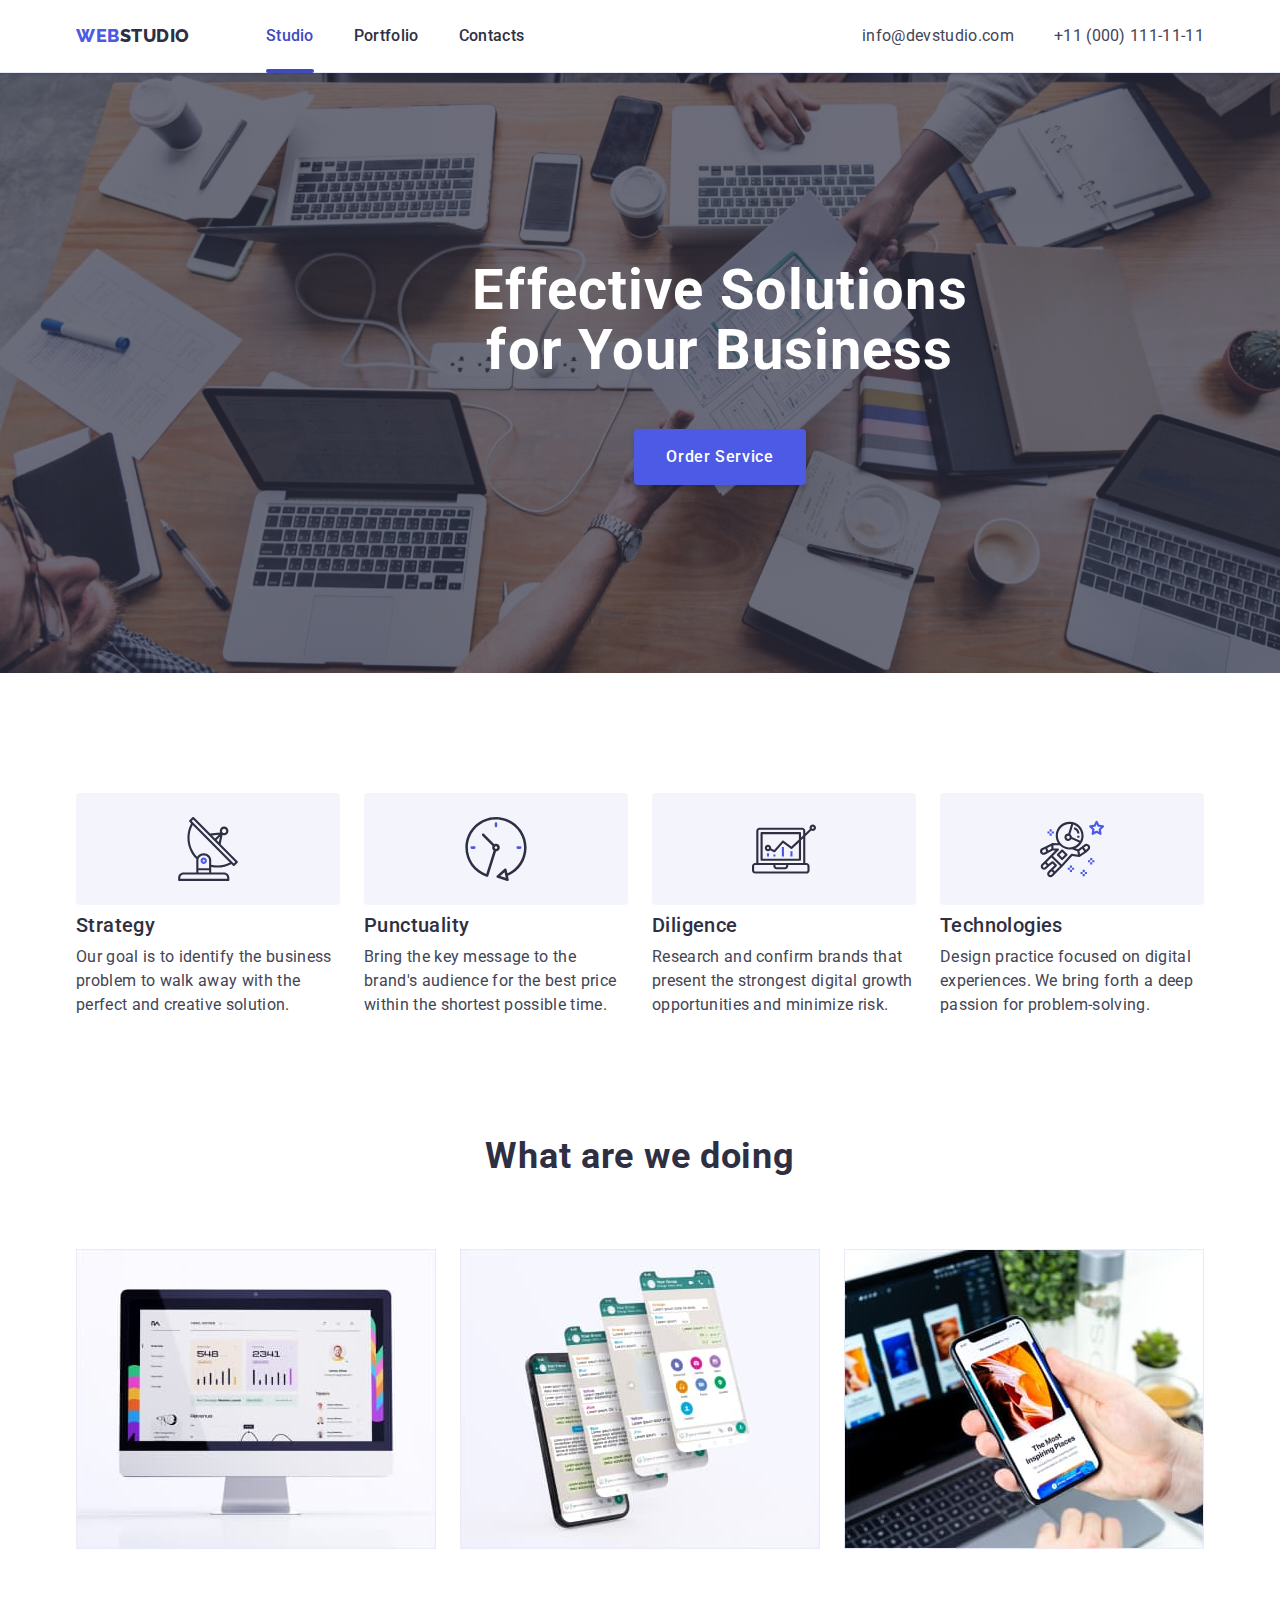
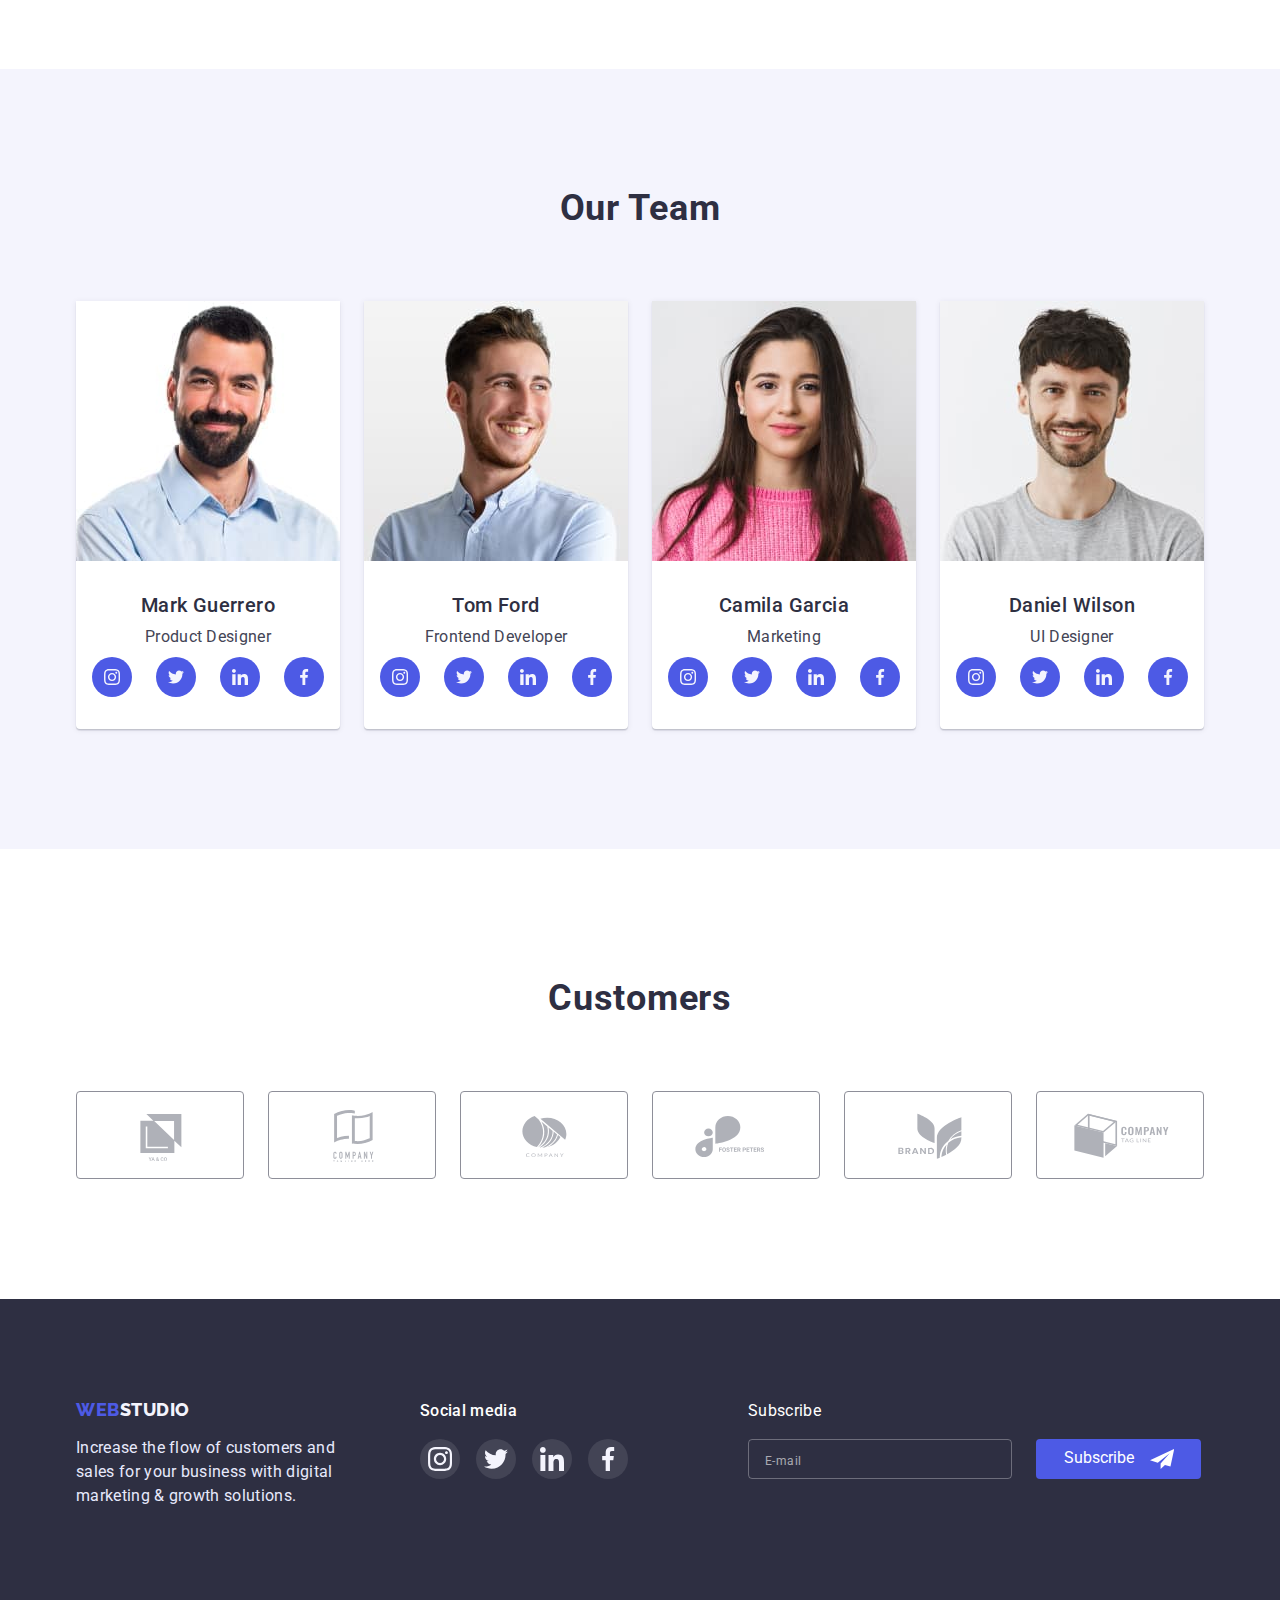
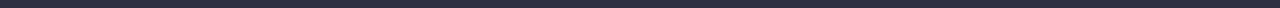
==== index.html @ 7f7d1d4e "27.02.18.28" ====
<!DOCTYPE html>
<html lang="en">
  <head>
    <meta charset="UTF-8" />
    <meta http-equiv="X-UA-Compatible" content="IE=edge" />
    <meta name="viewport" content="width=device-width, initial-scale=1.0" />

    <link rel="preconnect" href="https://fonts.googleapis.com" />
    <link rel="preconnect" href="https://fonts.gstatic.com" crossorigin />
    <link
      href="https://fonts.googleapis.com/css2?family=Raleway:wght@800&family=Roboto:wght@400;500;700;900&display=swap"
      rel="stylesheet"
    />
    <link
      rel="stylesheet"
      href="https://cdnjs.cloudflare.com/ajax/libs/modern-normalize/1.1.0/modern-normalize.min.css"
    />
    <link href="./css/styles.css" rel="stylesheet" type="text/css" />
    <title class="studio">Document</title>
  </head>
  <body class="studio">
    <!--Fixed  -->
    <header class="header">
      <div class="conteiner">
        <nav class="fulnav">
          <a class="logo" href="./index.html" target="_self">
            Web<span class="logo-end">Studio</span>
          </a>
          <ul class="nav">
            <li class="">
              <a class="link port" href="./index.html" target="_self">Studio</a>
            </li>
            <li class="nav-margin">
              <a class="link" href="./portfolio.html" target="_self"
                >Portfolio</a
              >
            </li>
            <li class="nav-margin">
              <a class="link" href="">Contacts</a>
            </li>
          </ul>
        </nav>
        <address class="address">
          <ul class="address-list">
            <li>
              <a class="contacts" href="mailto:info@devstudio.com"
                >info@devstudio.com</a
              >
            </li>
            <li class="nav-margin">
              <a class="contacts" href="tel:+110001111111"
                >+11 (000) 111-11-11</a
              >
            </li>
          </ul>
        </address>
      </div>
    </header>
    <!-- Scroll -->
    <main>
      <!-- Hero image -->

      <section class="hero">
        <div class="conteiner">
          <h1 class="hero-title">Effective Solutions for Your Business</h1>
          <button class="order" data-modal-open type="button">
            Order Service
          </button>
        </div>
      </section>

      <!-- Section1 -->
      <section class="advantages section">
        <div class="conteiner">
          <h2 class="visually-hidden">Advantages</h2>
          <ul class="advantages-list">
            <li class="advantages-item">
              <div class="button-icon">
                <svg class="icon">
                  <use href="./images/icons.svg#icon-antenna"></use>
                </svg>
              </div>
              <h3 class="advantages-title-small">Strategy</h3>
              <p class="advantages-text">
                Our goal is to identify the business problem to walk away with
                the perfect and creative solution.
              </p>
            </li>

            <li class="advantages-item">
              <div class="button-icon">
                <svg class="icon">
                  <use href="./images/icons.svg#icon-clock"></use>
                </svg>
              </div>
              <h3 class="advantages-title-small">Punctuality</h3>
              <p class="advantages-text">
                Bring the key message to the brand's audience for the best price
                within the shortest possible time.
              </p>
            </li>

            <li class="advantages-item">
              <div class="button-icon">
                <svg class="icon">
                  <use href="./images/icons.svg#icon-diagram"></use>
                </svg>
              </div>
              <h3 class="advantages-title-small">Diligence</h3>
              <p class="advantages-text">
                Research and confirm brands that present the strongest digital
                growth opportunities and minimize risk.
              </p>
            </li>

            <li class="advantages-item">
              <div class="button-icon">
                <svg class="icon">
                  <use href="./images/icons.svg#icon-astronaut"></use>
                </svg>
              </div>
              <h3 class="advantages-title-small">Technologies</h3>
              <p class="advantages-text">
                Design practice focused on digital experiences. We bring forth a
                deep passion for problem-solving.
              </p>
            </li>
          </ul>
        </div>
      </section>

      <!-- Section2 -->
      <section class="section">
        <div class="conteiner">
          <h2 class="section-title">What are we doing</h2>
          <ul class="card-list">
            <li class="card-item">
              <img
                src="./images/Rectangle1.jpg"
                alt="comp"
                width="360px"
                height="300px"
              />
            </li>
            <li class="card-item">
              <img
                src="./images/Rectangle2.jpg"
                alt="phon"
                width="360"
                height="300"
              />
            </li>
            <li class="card-item">
              <img
                src="./images/Rectangle3.jpg"
                alt="sinh"
                width="360"
                height="300"
              />
            </li>
          </ul>
        </div>
      </section>

      <!-- Section3 -->

      <section class="team section">
        <div class="conteiner">
          <h2 class="section-title">Our Team</h2>
          <ul class="team-list">
            <li class="team-cards">
              <img
                src="./images/photo1.jpg"
                alt="Photo Mark Guerrero"
                width="264"
                height="260"
              />
              <h3 class="team-title-small">Mark Guerrero</h3>
              <p class="team-text">Product Designer</p>
              <ul class="action">
                <li>
                  <a
                    class="social-link"
                    href=""
                    target="_blank"
                    rel="noreferer nofollow noopener"
                  >
                    <svg class="social-icon">
                      <use href="./images/icons.svg#icon-instagram"></use>
                    </svg>
                  </a>
                </li>
                <li>
                  <a
                    class="social-link"
                    href=""
                    target="_blank"
                    rel="noreferer nofollow noopener"
                  >
                    <svg class="social-icon">
                      <use href="./images/icons.svg#icon-twitter"></use>
                    </svg>
                  </a>
                </li>
                <li>
                  <a
                    class="social-link"
                    href=""
                    target="_blank"
                    rel="noreferer nofollow noopener"
                  >
                    <svg class="social-icon">
                      <use href="./images/icons.svg#icon-linkedin"></use>
                    </svg>
                  </a>
                </li>
                <li>
                  <a
                    class="social-link"
                    href=""
                    target="_blank"
                    rel="noreferer nofollow noopener"
                  >
                    <svg class="social-icon">
                      <use href="./images/icons.svg#icon-facebook"></use>
                    </svg>
                  </a>
                </li>
              </ul>
            </li>
            <li class="team-cards">
              <img
                src="./images/photo2.jpg"
                alt="Photo Tom Ford"
                width="264"
                height="260"
              />

              <h3 class="team-title-small">Tom Ford</h3>
              <p class="team-text">Frontend Developer</p>
              <ul class="action">
                <li>
                  <a
                    class="social-link"
                    href=""
                    target="_blank"
                    rel="noreferer nofollow noopener"
                  >
                    <svg class="social-icon">
                      <use href="./images/icons.svg#icon-instagram"></use>
                    </svg>
                  </a>
                </li>
                <li>
                  <a
                    class="social-link"
                    href=""
                    target="_blank"
                    rel="noreferer nofollow noopener"
                  >
                    <svg class="social-icon">
                      <use href="./images/icons.svg#icon-twitter"></use>
                    </svg>
                  </a>
                </li>
                <li>
                  <a
                    class="social-link"
                    href=""
                    target="_blank"
                    rel="noreferer nofollow noopener"
                  >
                    <svg class="social-icon">
                      <use href="./images/icons.svg#icon-linkedin"></use>
                    </svg>
                  </a>
                </li>
                <li>
                  <a
                    class="social-link"
                    href=""
                    target="_blank"
                    rel="noreferer nofollow noopener"
                  >
                    <svg class="social-icon">
                      <use href="./images/icons.svg#icon-facebook"></use>
                    </svg>
                  </a>
                </li>
              </ul>
            </li>
            <li class="team-cards">
              <img
                src="./images/photo3.jpg"
                alt="Photo Camila Garcia"
                width="264"
                height="260"
              />

              <h3 class="team-title-small">Camila Garcia</h3>
              <p class="team-text">Marketing</p>
              <ul class="action">
                <li>
                  <a
                    class="social-link"
                    href=""
                    target="_blank"
                    rel="noreferer nofollow noopener"
                  >
                    <svg class="social-icon">
                      <use href="./images/icons.svg#icon-instagram"></use>
                    </svg>
                  </a>
                </li>
                <li>
                  <a
                    class="social-link"
                    href=""
                    target="_blank"
                    rel="noreferer nofollow noopener"
                  >
                    <svg class="social-icon">
                      <use href="./images/icons.svg#icon-twitter"></use>
                    </svg>
                  </a>
                </li>
                <li>
                  <a
                    class="social-link"
                    href=""
                    target="_blank"
                    rel="noreferer nofollow noopener"
                  >
                    <svg class="social-icon">
                      <use href="./images/icons.svg#icon-linkedin"></use>
                    </svg>
                  </a>
                </li>
                <li>
                  <a
                    class="social-link"
                    href=""
                    target="_blank"
                    rel="noreferer nofollow noopener"
                  >
                    <svg class="social-icon">
                      <use href="./images/icons.svg#icon-facebook"></use>
                    </svg>
                  </a>
                </li>
              </ul>
            </li>
            <li class="team-cards">
              <img
                src="./images/photo4.jpg"
                alt="Photo Daniel Wilson"
                width="264"
                height="260"
              />

              <h3 class="team-title-small">Daniel Wilson</h3>
              <p class="team-text">UI Designer</p>
              <ul class="action">
                <li>
                  <a
                    class="social-link"
                    href=""
                    target="_blank"
                    rel="noreferer nofollow noopener"
                  >
                    <svg class="social-icon">
                      <use href="./images/icons.svg#icon-instagram"></use>
                    </svg>
                  </a>
                </li>
                <li>
                  <a
                    class="social-link"
                    href=""
                    target="_blank"
                    rel="noreferer nofollow noopener"
                  >
                    <svg class="social-icon">
                      <use href="./images/icons.svg#icon-twitter"></use>
                    </svg>
                  </a>
                </li>
                <li>
                  <a
                    class="social-link"
                    href=""
                    target="_blank"
                    rel="noreferer nofollow noopener"
                  >
                    <svg class="social-icon">
                      <use href="./images/icons.svg#icon-linkedin"></use>
                    </svg>
                  </a>
                </li>
                <li>
                  <a
                    class="social-link"
                    href=""
                    target="_blank"
                    rel="noreferer nofollow noopener"
                  >
                    <svg class="social-icon">
                      <use href="./images/icons.svg#icon-facebook"></use>
                    </svg>
                  </a>
                </li>
              </ul>
            </li>
          </ul>
        </div>
      </section>

      <section class="customers">
        <h2 class="section-title">Customers</h2>
        <div class="conteiner">
          <ul class="customers-list">
            <li class="customers-item">
              <a
                class="customers-link"
                href=""
                target="_blank"
                rel="noreferer nofollow noopener"
              >
                <svg class="customers-icon">
                  <use href="./images/icons.svg#icon-Logo"></use>
                </svg>
              </a>
            </li>
            <li class="customers-item">
              <a
                class="customers-link"
                href=""
                target="_blank"
                rel="noreferer nofollow noopener"
              >
                <svg class="customers-icon">
                  <use href="./images/icons.svg#icon-Logo-2"></use>
                </svg>
              </a>
            </li>
            <li class="customers-item">
              <a
                class="customers-link"
                href=""
                target="_blank"
                rel="noreferer nofollow noopener"
              >
                <svg class="customers-icon">
                  <use href="./images/icons.svg#icon-Logo-3"></use>
                </svg>
              </a>
            </li>
            <li class="customers-item">
              <a
                class="customers-link"
                href=""
                target="_blank"
                rel="noreferer nofollow noopener"
              >
                <svg class="customers-icon">
                  <use href="./images/icons.svg#icon-logo-1"></use>
                </svg>
              </a>
            </li>
            <li class="customers-item">
              <a
                class="customers-link"
                href=""
                target="_blank"
                rel="noreferer nofollow noopener"
              >
                <svg class="customers-icon">
                  <use href="./images/icons.svg#icon-Logo-4"></use>
                </svg>
              </a>
            </li>
            <li class="customers-item">
              <a
                class="customers-link"
                href=""
                target="_blank"
                rel="noreferer nofollow noopener"
              >
                <svg class="customers-icon">
                  <use href="./images/icons.svg#icon-Logo-5"></use>
                </svg>
              </a>
            </li>
          </ul>
        </div>
      </section>
    </main>

    <!-- Footer -->

    <footer class="footer">
      <div class="conteiner">
        <div class="foter-content">
          <a class="logo-footer" href="./index.html" target="_self"
            >Web<span class="logo-footer-end">Studio</span>
          </a>
          <p class="footer-text">
            Increase the flow of customers and sales for your business with
            digital marketing & growth solutions.
          </p>
        </div>
        <div class="footer-media">
          <p class="media-text">Social media</p>
          <ul class="footer-action">
            <li>
              <a
                class="footer-button"
                href=""
                target="_blank"
                rel="noreferer nofollow noopener"
              >
                <svg class="action-icon">
                  <use href="./images/icons.svg#icon-instagram"></use>
                </svg>
              </a>
            </li>
            <li>
              <a
                class="footer-button"
                href=""
                target="_blank"
                rel="noreferer nofollow noopener"
              >
                <svg class="action-icon">
                  <use href="./images/icons.svg#icon-twitter"></use>
                </svg>
              </a>
            </li>
            <li>
              <a
                class="footer-button"
                href=""
                target="_blank"
                rel="noreferer nofollow noopener"
              >
                <svg class="action-icon">
                  <use href="./images/icons.svg#icon-linkedin"></use>
                </svg>
              </a>
            </li>
            <li>
              <a
                class="footer-button"
                href=""
                target="_blank"
                rel="noreferer nofollow noopener"
              >
                <svg class="action-icon">
                  <use href="./images/icons.svg#icon-facebook"></use>
                </svg>
              </a>
            </li>
          </ul>
        </div>

        <div class="footer-subscribe">
          <p class="footer-margin">Subscribe</p>
          <form action="" class="subscribe-form">
            <input
              class="footer-meil"
              type="email"
              name="e-mail"
              id="e-mail"
              placeholder="E-mail"
            />

            <button class="subscribe-btn" type="submit">
              Subscribe
              <svg class="send-icon">
                <use href="./images/icons.svg#icon-send"></use>
              </svg>
            </button>
          </form>
        </div>
      </div>
    </footer>

    <div class="bacdrop is-hidden" data-modal>
      <div class="modal">
        <button data-modal-close class="close-modal">
          <svg class="close-icon">
            <use href="./images/icons.svg#icon-close"></use>
          </svg>
        </button>
        <p class="form-head">Leave your contacts and we will call you back</p>
        <form action="" class="order-form">
          <label class="form-label">
            <span class="label-text">Name</span>
            <div class="position-icon">
              <input type="text" name="username" autofocus />
              <svg class="form-icon">
                <use href="./images/icons.svg#icon-person"></use>
              </svg>
            </div>
          </label>
          <label class="form-label">
            <span class="label-text">Phone</span>
            <div class="position-icon">
              <input type="tel" name="phone_number" />
              <svg class="form-icon">
                <use href="./images/icons.svg#icon-phone"></use>
              </svg>
            </div>
          </label>
          <label class="form-label">
            <span class="label-text">Email</span>
            <div class="position-icon">
              <input type="email" name="email" />
              <svg class="form-icon">
                <use href="./images/icons.svg#icon-email"></use>
              </svg>
            </div>
          </label>
          <label class="form-label">
            <span class="label-text">Coment</span>
            <textarea
              name=""
              id=""
              cols="30"
              rows="10"
              placeholder="Text input"
            ></textarea>
          </label>
          <label class="label-checkbox">
            <input
              class="visually-hidden"
              type="checkbox"
              name="policy"
              value="accept"
              checked
            />
            <svg class="chek-icon" id="myElement">
              <use id="myRect" href="./images/icons.svg#icon-chekboks"></use>
            </svg>
            <p class="accept-policy">
              I accept the terms and conditions of the
              <a href="#">Privacy Policy</a>
            </p>
          </label>
          <button class="send" type="submit">Send</button>
        </form>
      </div>
    </div>

    <script src="./js/modal.js"></script>
  </body>
</html>
---- css/styles.css ----
/*--------------------*/
:root{
    --primary-text-color:#434455;
    --title-text-color:#2E2F42;
    --active-color:#404BBF;
    --akcent-color:#4D5AE5;
    --only-white:#ffffff;
    --button-bacgraund:#F4F4FD;
    --button-border:#E7E9FC;
    --icon-border:#8E8F99;
    --set-gap: 24px;
    --icon-color:#AFB1B8;
    --icon-green: #31D0AA;
    --modal-bac:#FCFCFC;

    }
h1, h2, h3, h4, ul, p{
    margin:0;
    padding: 0;
}
img{
    display: block;
    max-width: 100%;
}

/* all pages */
body{
    font-family: "Roboto", sans-serif;
    color:var(--primary-text-color);
    font-weight: 400;
    font-size: 16px;
   }
.conteiner{
    width: 1158px;
    padding: 0 15px;
    margin: 0 auto;
    }

.section{
    padding: 120px 0;
}


/* Header */
.header{
    position: relative;
    padding: 24px 0;
    border-bottom: 1px solid var(--button-border);
    box-shadow: 0px 2px 1px rgba(46, 47, 66, 0.08), 0px 1px 1px rgba(46, 47, 66, 0.16), 0px 1px 6px rgba(46, 47, 66, 0.08);
}

.header .conteiner{
    display: flex;
}

.logo{
    margin-right: 76px;
    cursor: pointer;
    font-weight: 800;
    font-size: 18px;
    text-decoration: none;
    font-family: "Raleway", sans-serif;
    text-transform: uppercase;
    letter-spacing: 0.03em;
    line-height: 1.33;
    color: var(--akcent-color);
    padding: 0;
}

.logo-end{
    color: var(--title-text-color)
}   

.fulnav{
    display: flex;   
}

.nav{
    list-style: none;
    display: flex; 
    justify-content: space-between;
}


.nav-margin{
    margin-left: 40px;
}

.link{
    position: relative;
    font-weight: 500;
    color: var(--title-text-color);
    text-decoration: none;
    letter-spacing: 0.02em;
    line-height: 1.5;
    transition: color 250ms cubic-bezier(0.4, 0, 0.2, 1);
}

.port{
   color:var(--active-color); 
}

.port::after{
    position: absolute;
    content: "";
    height: 4px;
    width: 100%;
    bottom: -28px; 
    left: 0;
    display:block;
    background-color:var(--active-color);
    border-radius: 2px;
 }

.link:hover, .link:focus{
    color: var(--akcent-color);}


.address{
    margin-left: auto;
   }

.address-list{
    list-style: none;
     display: flex;
}

.contacts{
    font-style: normal;
    color: var(--primary-text-color);
    text-decoration: none;
    letter-spacing: 0.02em;
    line-height: 1.5;
    transition: color 250ms cubic-bezier(0.4, 0, 0.2, 1);
    
}

.contacts:hover, .contacts:focus{
    color: var(--akcent-color);
}

/* Header end */


/* Footer */

.footer{
    background-color:var(--title-text-color);
    padding: 100px 0;
    
}
.footer .conteiner{
    display: flex;
}
.logo-footer{
    font-family: "Raleway", sans-serif;
    cursor: pointer;
    font-weight: 800;
    font-size: 18px;
    text-decoration: none;
    text-transform: uppercase;
    letter-spacing: 0.03em;
    line-height: 1.17;
    color: var(--akcent-color);
   
}
.logo-footer-end{
    color: var(--button-bacgraund);
}
.footer-text{
    margin-top: 16px;
    line-height: 1.5;
    letter-spacing: 0.02em;
    color: var(--button-border);
    width: 264px;
   
}
.footer-media{
    padding: 0 120px 0 80px;
}
.media-text{
    color: var(--only-white);
    letter-spacing: 0.02em;
    font-weight: 500;
    line-height: 1.5;
    margin-bottom: 16px;
}
.footer-action{
    display: flex;
    padding: 0;
    margin: 0;
    list-style: none;
    gap: 0 16px;
   
}

.footer-button{
    border-radius: 50%;
    width: 40px;
    height: 40px;
    border:none;
    display: flex;
    align-items: center;
    justify-content: center;
    background: rgba(255, 255, 255, 0.1);
    transition: background-color 250ms cubic-bezier(0.4, 0, 0.2, 1);  
}

.footer-button:hover, .footer-button:focus{
  
    background-color: var(--icon-green);}

.action-icon{
    width: 24px;
    height: 24px;
    fill: var(--button-bacgraund);
}

.footer-subscribe{
   
}


.footer-margin{
    line-height: 1.5;
    letter-spacing: 0.02em;
    color: var(--only-white);
    margin-bottom: 16px;
}
.send-icon{
width: 24px;
height: 24px;
fill: var(--only-white);
}
.subscribe-form{
    display: flex;
    align-items: center;
    gap: 24px;
}

#e-mail{
border: 1px solid rgba(255, 255, 255, 0.3);
background-color: transparent;
border-radius: 4px;
width: 264px;
height: 40px;
align-items: center;
display: block;
color: var(--only-white);
padding: 0 0 0 16px;
}
.footer-meil::placeholder{
    font-family: 'Roboto' sans-serif;
font-style: normal;
font-weight: 400;
font-size: 12px;
line-height: 2px;
letter-spacing: 0.04em;

color: rgba(255, 255, 255, 0.6);
}
.subscribe-btn{
    background-color: var(--akcent-color);
    fill: var(--button-bacgraund);
    color: var(--only-white);
    width: 165px;
    height: 40px;
     display: flex;
    justify-content: center;
    align-items: center;
    padding: 8px 24px;
    gap: 16px;
    border: none;
    border-radius: 4px;
  
}



/* Studio */


.visually-hidden {
  position: absolute;
    white-space: nowrap;
    width: 1px;
    height: 1px;
    overflow: hidden;
    border: 0;
    padding: 0;
    clip: rect(0 0 0 0);
    clip-path: inset(50%);
    margin: -1px;
}
.section-title{
    font-weight: 700;
    font-size: 36px;
    color: var(--title-text-color);
    letter-spacing: 0.02em;
    line-height: 1.11;
    text-align: center;
    margin-bottom: 72px;}

/* Section Hero */

.hero{
    background-color:var(--title-text-color); 
    padding: 188px 0;
    text-align: center;
    background-image: 
    linear-gradient(to top, rgba(46, 47, 66, 0.7), rgba(46, 47, 66, 0.7)),
    url(../images/people-office.jpg); 
    background-size:cover;
    width: 1440px;
    margin: 0 auto;
}


.hero-title{
    font-weight: 700;
    font-size: 56px;
    line-height: 1.07;
    color: var(--only-white);
    text-align: center;
    letter-spacing: 0.02em;
    margin: 0 auto 48px auto;
    width: 496px;

    
}
.order{
    background-color:var(--akcent-color);
    color: var(--only-white);
    border: 0px solid transparent;
    border-radius: 4px;
    font-family: "Roboto", sans-serif;
    font-weight: 500;
    font-size: 16px;
    line-height: 1.5;
    letter-spacing: 0.04em;
    cursor: pointer;
    padding: 16px 32px 16px 32px;
    box-shadow: 0px 4px 4px rgba(0, 0, 0, 0.15);
    transition: background-color 250ms cubic-bezier(0.4, 0, 0.2, 1);
    

     
  }
.order:hover, .order:focus{
    background-color:var(--active-color);
    }


 /* Section1 Advantages*/
.advantages{
    padding: 120px 0 0 0;
}

.advantages-list{
    display: flex;
    list-style: none; 
    flex-wrap: wrap;
    gap: 0 24px;
}

.button-icon{
    width: 264px;
    height: 112px;
    padding: 0;
    border: none; 
    border-radius: 4px;
    background-color: var(--button-bacgraund);
    display: flex;
    align-items: center;
    justify-content: center;
}


.icon{
    width: 64px;
    height: 64px;
}

.advantages-item{
 flex-basis: calc((100% - var(--set-gap)*3)/4);
}


.advantages-title-small{
   font-weight: 500;
   font-size: 20px;
   color: var(--title-text-color);
   letter-spacing: 0.02em;
   line-height: 1.2;
   margin: 8px 0;}
 
.advantages-text{
    letter-spacing: 0.02em;
    line-height: 1.5;
}

/* Sektion2 Cards*/


.card-list{
    display: flex;
    list-style: none; 
    flex-wrap: wrap;
    gap: 0 24px;
}

.card-item{
   flex-basis: calc((100% - var(--set-gap)*2)/3);
}



/* Section3 Team */

.team{
   background: var(--button-bacgraund);
}
.team-list{
    display: flex;
    list-style: none; 
    flex-wrap: wrap;
    gap: 0 24px;
}
.section-title{
    font-weight: 700;
    font-size: 36px;
    color: var(--title-text-color);
    letter-spacing: 0.02em;
    line-height: 1.11;
    text-align: center;
    margin-bottom: 72px;
}

.team-title-small{
   font-weight: 500;
   font-size: 20px;
   color: var(--title-text-color);
   letter-spacing: 0.02em;
   line-height: 1.2;
   margin-top: 32px;
   text-align: center;
}

.team-text{
    letter-spacing: 0.02em;
    line-height: 1.5;
    text-align: center;
    margin: 8px 0;
    gap: 0 24px;
}

.team-cards{
    flex-basis: calc((100%- var(--set-gap)*3)/4);
    background-color: var(--only-white);
    padding-bottom: 32px;
    border-radius: 0 0 4px 4px;
    box-shadow: 0px 1px 6px rgba(46, 47, 66, 0.08), 0px 1px 1px rgba(46, 47, 66, 0.16), 0px 2px 1px rgba(46, 47, 66, 0.08);
     
}

.action{
    display: flex;
    padding: 0;
    margin: 0;
    list-style: none;
    gap: 0 24px;
   justify-content: center;
}

.social-link{
    background-color:var(--akcent-color);
    border-radius: 50%;
    width: 40px;
    height: 40px;
    border:none;
    display: flex;
    align-items: center;
    justify-content: center;
    transition: background-color 250ms cubic-bezier(0.4, 0, 0.2, 1);
   
}

.social-link:hover, .social-link:focus{
  
    background-color: var(--active-color);}

.social-icon{
    width: 16px;
    height: 16px;
    fill: var(--button-bacgraund);
}
/* Section Customers */

.customers {
    padding: 130px 0 120px 0;
}
.customers-list{
    display: flex;
    padding: 0;
    margin: 0;
    list-style: none;
    gap: 0 24px;
    }
    .customers-link{
    border: 1px solid var(--icon-border);
    border-radius: 4px;
    display: block;
    width: 168px;
    height: 88px;
    background-color: var(--only-white);
    color: var(--icon-color);
    display: flex;
    align-items: center;
    justify-content: center;
    transition: color 250ms cubic-bezier(0.4, 0, 0.2, 1), border 250ms cubic-bezier(0.4, 0, 0.2, 1);
}

.customers-link:hover, .customers-link:focus{
    color: var(--active-color);
    border: 1px solid var(--active-color);}
  
.customers-icon{
    width: 104px;
    height: 56px;
    fill: currentColor;
}

/* Bacdrop+Modal */

.bacdrop{
    position: fixed;
    top: 0;
    left: 0;
    width: 100%;
    height: 100%;
    background-color: rgba(46, 47, 66, 0.4);
}
  
.bacdrop.is-hidden{
    opacity: 0;
    pointer-events: none;
}
 .modal{
    position: absolute;
    top: 50%;
    Left: 50%;
    transform: translate(-50%, -50%);
    width: 408px;
    height: 576px;
    background-color: var(--modal-bac);
    padding: 72px 24px 0 24px;
   }

 .close-modal{
    position: absolute;
    top: 24px;
    right: 24px;
    display: block;
    background-color: var(--button-border);
    border: 1px solid rgba(0, 0, 0, 0.1);
    width: 24px;
    height: 24px;
    border-radius: 50%;
    transition: border 250ms cubic-bezier(0.4, 0, 0.2, 1), 
    background-color 250ms cubic-bezier(0.4, 0, 0.2, 1), 
    fill 250ms cubic-bezier(0.4, 0, 0.2, 1);
      
}
.close-icon{
    position: absolute;
    top: 50%;
    Left: 50%;
    transform: translate(-50%, -50%);
    width: 8px;
    height: 8px;
}

.close-modal:hover, .close-modal:focus{
    border: none;
    background-color: var(--active-color);
    fill: var(--only-white);
}
.form-head{
font-weight: 500;
font-size: 16px;
line-height: 1.5;
text-align: center;
letter-spacing: 0.02em;
color: var(--title-text-color);
display: block;
margin-bottom: 16px;
}


input{
    height: 40px;
    border-radius: 4px;
    width: 100%;
    border: 1px solid rgba(33, 33, 33, 0.2); 
    padding: 0 0 0 38px;
    font-size: 18px;
    transition: border 250ms cubic-bezier(0.4, 0, 0.2, 1);
}


.form-label {
    display: flex;
    flex-direction: column;
    margin-bottom: 8px;
    font-size: 12px;
    line-height: 1.2;
    letter-spacing: 0.04em; 
    color: var(--icon-border);
    transition: color 250ms cubic-bezier(0.4, 0, 0.2, 1), fill 250ms cubic-bezier(0.4, 0, 0.2, 1);
}
.label-checkbox{
    display: flex;
    margin-bottom: 8px;
    font-size: 12px;
    line-height: 1.2;
    letter-spacing: 0.04em; 
    color: var(--icon-border);
}

.label-text{
margin-bottom: 4px;
}

.form-label:focus-within {
    color: var(--akcent-color);
    fill: var(--akcent-color);
    
}

input:focus-visible{
    border: 1px solid var(--akcent-color);
    outline: none;
}

textarea{
    resize: none;
    border: 1px solid rgba(33, 33, 33, 0.2); 
    border-radius: 4px;
    width: 100%;
    margin-top: 4px;  
    transition: border 250ms cubic-bezier(0.4, 0, 0.2, 1);
}

textarea::placeholder{
font-family: "Roboto", sans-serif;
    font-weight: 400;
    font-size: 12px;
    line-height: 1.2;
    letter-spacing: 0.04em;
    color: rgba(117, 117, 117, 0.5);}

textarea:focus-visible{
    border: 1px solid var(--akcent-color);
    outline: none;
}


.form-icon{
    position: absolute;
    width: 18px;
    height: 18px;
    left: 16px;
     
}
.position-icon{
    position: relative;
    display: flex;
    align-items: center;
}

.chek-icon{
   opacity: 1;
   padding: 0;
   margin: 0 8px 0 0;
   width: 16px;
   height: 16px;
   border: 1px solid var(--title-text-color);
   border-radius: 2px;
   
}

.accept-policy{
    font-size: 12px;
    line-height: 1.2;
    letter-spacing: 0.04em;
    color: #757575;
}

.send{
    background-color:var(--akcent-color);
    color: var(--only-white);
    border: 0px solid transparent;
    border-radius: 4px;
    font-family: "Roboto", sans-serif;
    font-weight: 500;
    font-size: 16px;
    line-height: 1.5;
    letter-spacing: 0.04em;
    cursor: pointer;
    padding: 16px 32px 16px 32px;
    box-shadow: 0px 4px 4px rgba(0, 0, 0, 0.15);
    transition: background-color 250ms cubic-bezier(0.4, 0, 0.2, 1);
    display: block;
    margin: 0 auto;
    width: 169px;
    height:  56px;

     
  }
.send:hover, .send:focus{
    background-color:var(--active-color);
    }


/* portfolio */
.portfolio{
    padding: 96px 0 120px 0;
}

.filter-list{
    display: flex;
    list-style: none;
    justify-content:center;
    margin-bottom: 72px;
    gap: 0 var(--set-gap);
}

.button-filter{
    font-family: "Roboto", sans-serif;
    cursor: pointer;
    background-color: var(--button-bacgraund);
    border: 1px solid var(--button-border);
    border-radius: 4px;
    font-style: normal;
    font-weight: 500;
    text-align: center;
    font-size: 16px;
    line-height: 1.5;
    letter-spacing: 0.04em;
    color: var(--akcent-color);
    padding: 12px 24px;
    transition: color 250ms cubic-bezier(0.4, 0, 0.2, 1), 
    border-color 250ms cubic-bezier(0.4, 0, 0.2, 1), 
    box-shadow 250ms cubic-bezier(0.4, 0, 0.2, 1), 
    background-color 250ms cubic-bezier(0.4, 0, 0.2, 1);
    
}


.button-filter:hover, .button-filter:focus{
    background-color: var(--akcent-color);
    color: var(--only-white);
    border-color: transparent;
    box-shadow: 0px 4px 4px rgba(0, 0, 0, 0.15);
}
.projects-list{
    display: flex;
    list-style: none; 
    flex-wrap: wrap; 
    gap: 48px 24px;
}

.projects{
    display: block;
     text-decoration: none;
     transition: box-shadow 250ms cubic-bezier(0.4, 0, 0.2, 1);
     position: relative;
}

.project-item{
    color: var(--title-text-color);
    font-weight: 500;
    font-size: 20px;
    line-height: 1.2;
    letter-spacing: 0.02em;
    margin-bottom: 8px;

}

.project-type{
    line-height: 1.5;
    letter-spacing: 0.02em;
    color: var(--primary-text-color);
}

.project-text{ 
    border-left: 1px solid var(--button-border);
    border-right: 1px solid var(--button-border);
    border-bottom: 1px solid var(--button-border);
    padding: 32px 16px;
}
.projects:hover, .projects:focus{
       box-shadow: 0px 1px 6px rgba(46, 47, 66, 0.08), 
       0px 1px 1px rgba(46, 47, 66, 0.16), 
       0px 2px 1px rgba(46, 47, 66, 0.08);
    }

    .projects::before{
        content: "";
        position: absolute;
        width: 360px;
        height: 300px;
        background-color: rgb(77, 90, 229);
        transform: scaleY(0);
        transition: transform 250ms cubic-bezier(0.4, 0, 0.2, 1);
        transform-origin: bottom;
        
         
    }

   
    .projects:hover::before, .projects:focus::before{
       transform: scaleY(1);
              
    }
.hiden-project {
    position: absolute;
    top: 40px;
    left: 32px;
    right: 32px;
    line-height: 1.5;
    letter-spacing: 0.02em;
    color: transparent;
    transform: scaleY(0);
    transition: transform 250ms cubic-bezier(0.4, 0, 0.2, 1);
    transform-origin: 0 300px;
    
}
  .projects:hover .hiden-project, .projects:focus .hiden-project{
    transform: scaleY(1);
     color: #F4F4FD;
              
    }
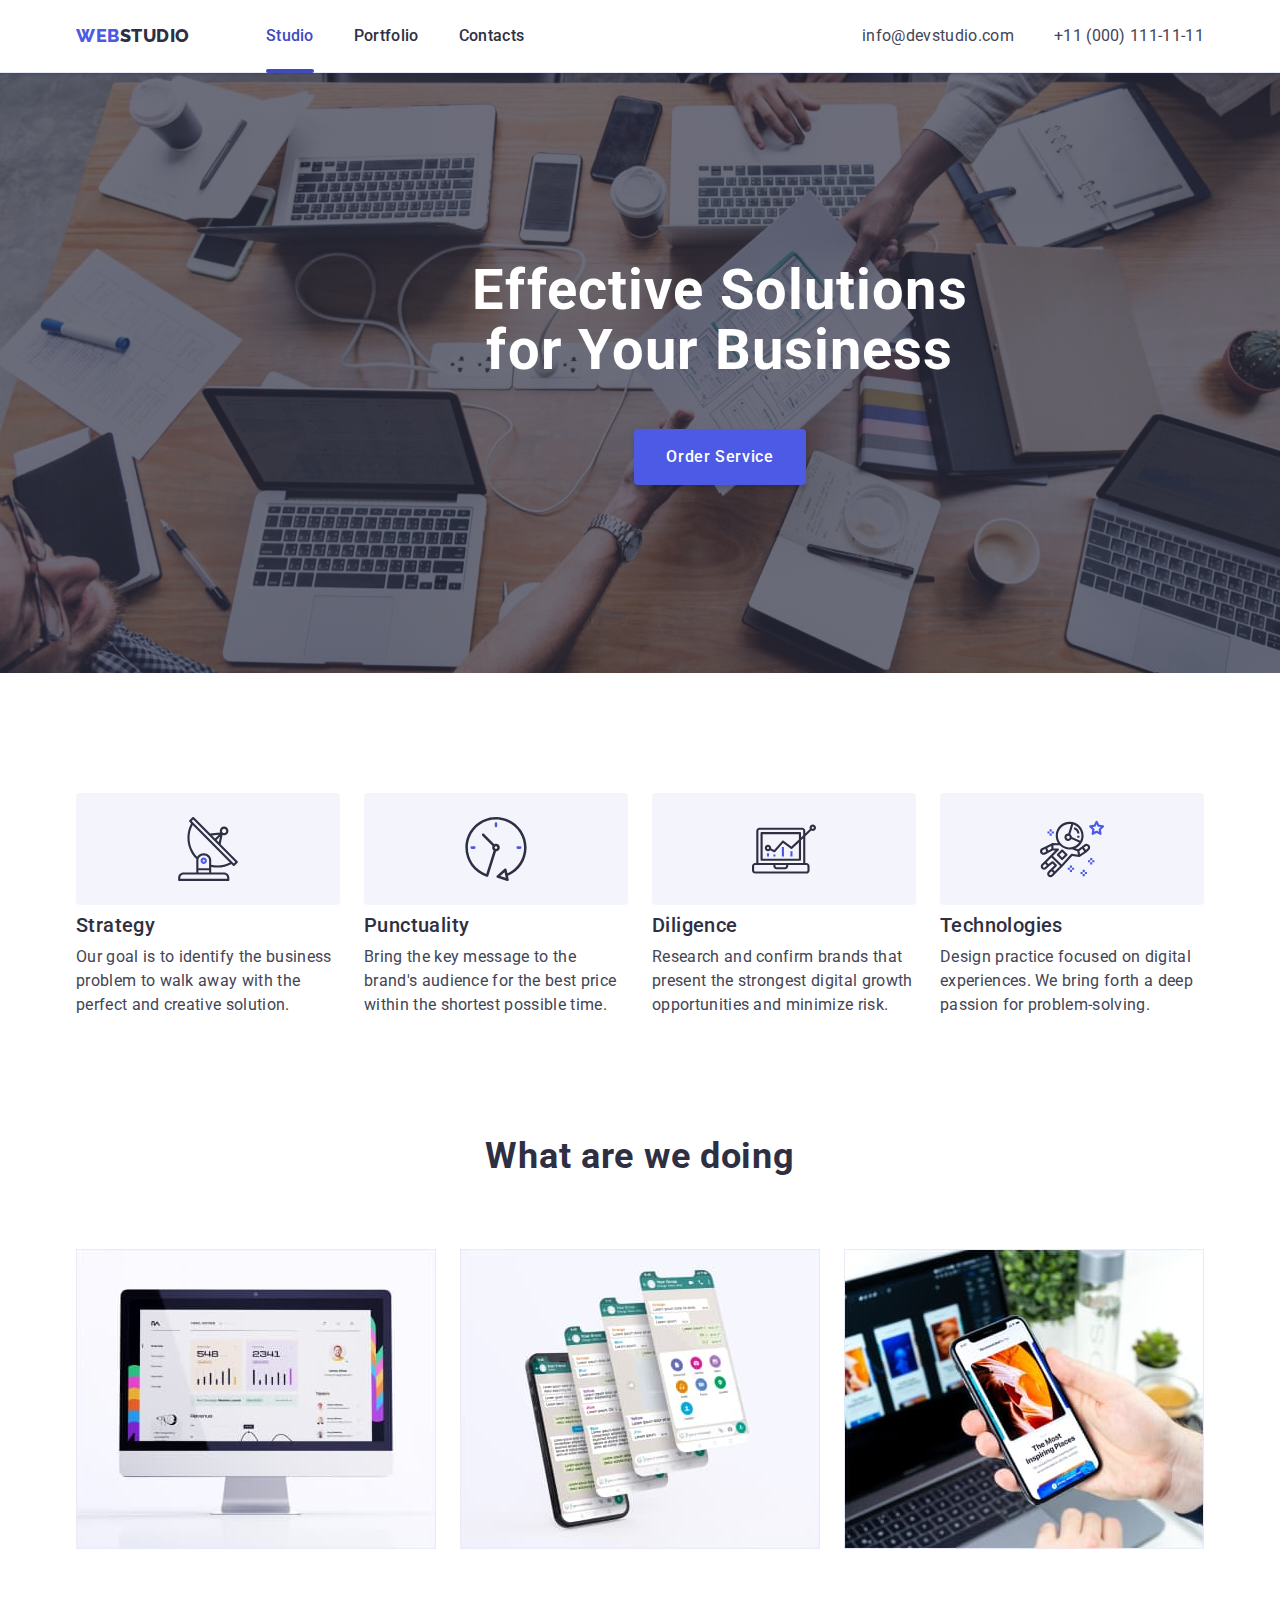
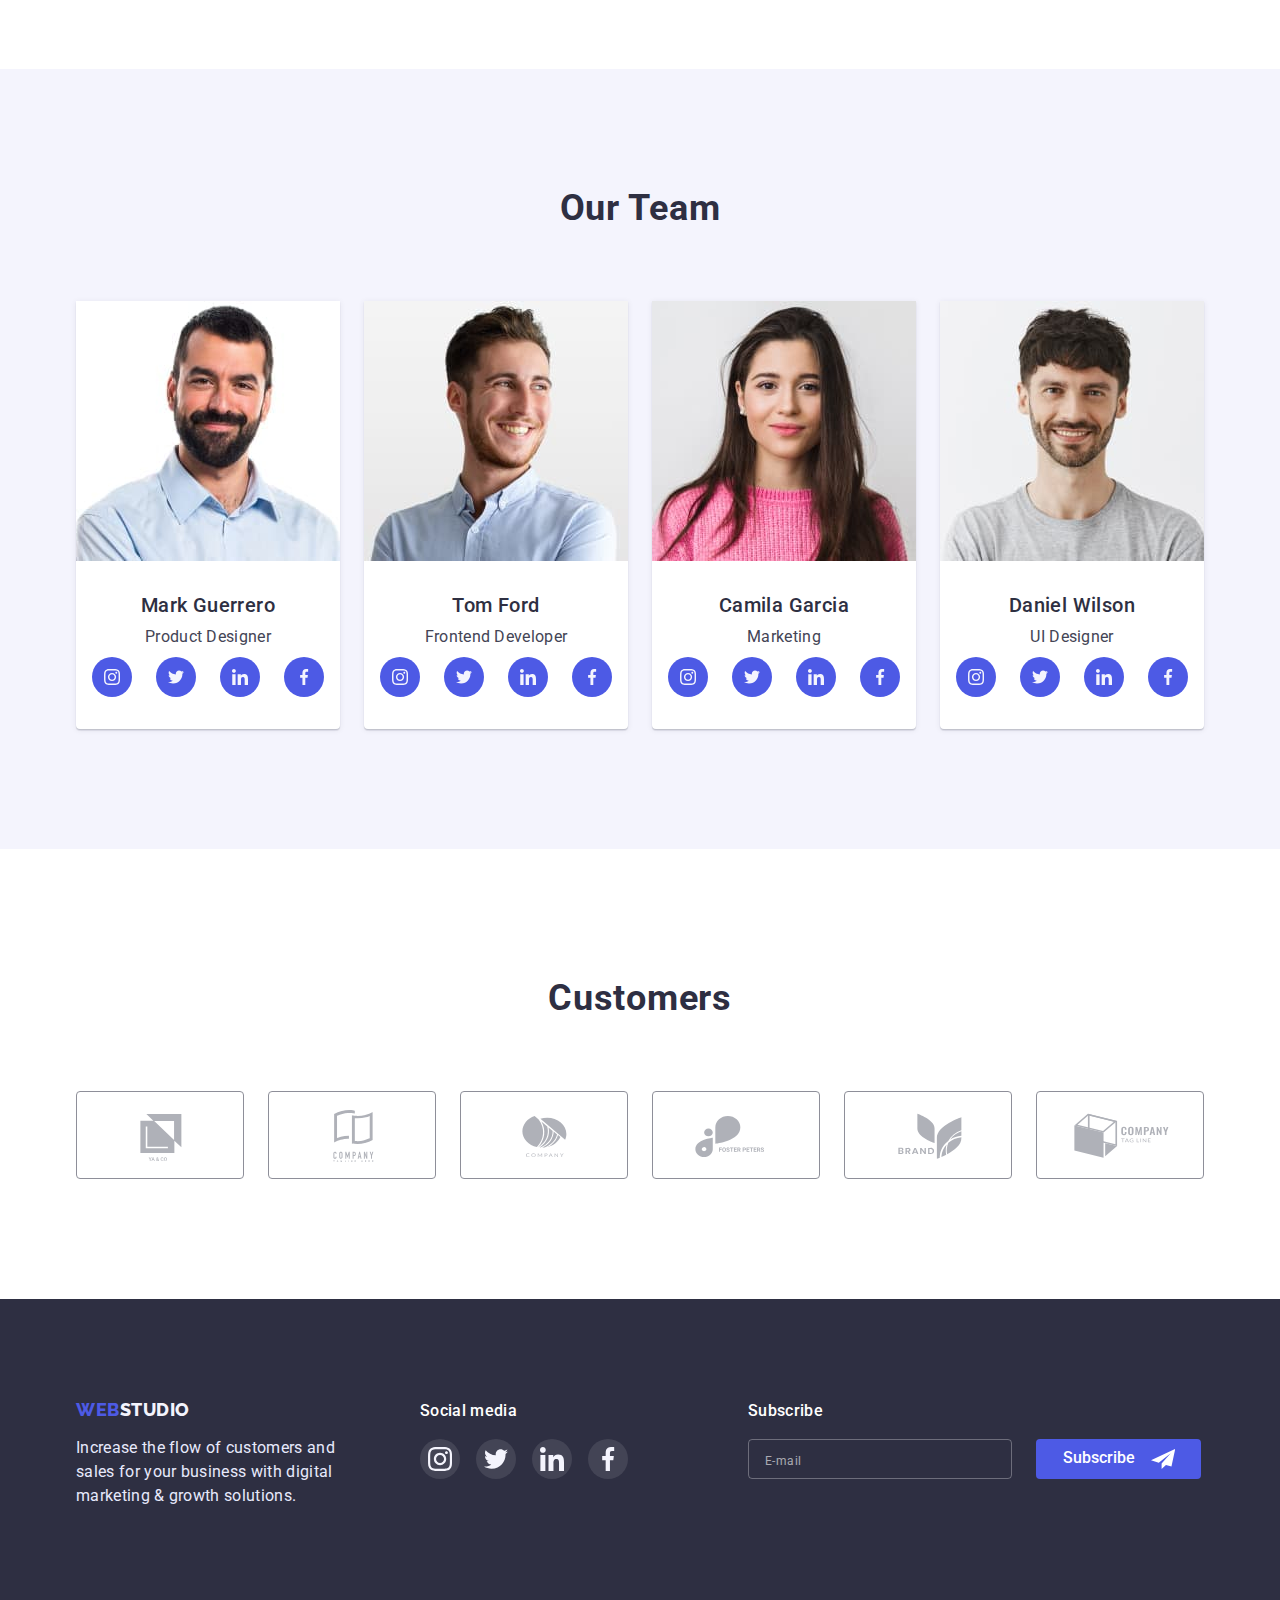
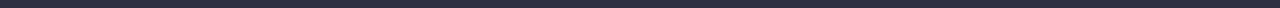
==== commit 639990dc: "Final" ====
--- a/index.html
+++ b/index.html
@@ -138,8 +138,8 @@
               <img
                 src="./images/Rectangle1.jpg"
                 alt="comp"
-                width="360px"
-                height="300px"
+                width="360"
+                height="300"
               />
             </li>
             <li class="card-item">
@@ -565,7 +565,7 @@
 
         <div class="footer-subscribe">
           <p class="footer-margin">Subscribe</p>
-          <form action="" class="subscribe-form">
+          <form action="#" class="subscribe-form">
             <input
               class="footer-meil"
               type="email"
@@ -593,65 +593,63 @@
           </svg>
         </button>
         <p class="form-head">Leave your contacts and we will call you back</p>
-        <form action="" class="order-form">
-          <label class="form-label">
-            <span class="label-text">Name</span>
-            <div class="position-icon">
-              <input type="text" name="username" autofocus />
-              <svg class="form-icon">
-                <use href="./images/icons.svg#icon-person"></use>
-              </svg>
-            </div>
+        <form action="#" class="order-form">
+          <label class="form-label"
+            ><span class="label-text">Name</span>
+            <input type="text" name="username" autofocus />
+            <svg class="form-icon">
+              <use href="./images/icons.svg#icon-person"></use>
+            </svg>
           </label>
-          <label class="form-label">
-            <span class="label-text">Phone</span>
-            <div class="position-icon">
-              <input type="tel" name="phone_number" />
-              <svg class="form-icon">
-                <use href="./images/icons.svg#icon-phone"></use>
-              </svg>
-            </div>
+
+          <label class="form-label"
+            ><span class="label-text">Phone</span>
+            <input type="tel" name="phone_number" />
+            <svg class="form-icon">
+              <use href="./images/icons.svg#icon-phone"></use>
+            </svg>
           </label>
-          <label class="form-label">
-            <span class="label-text">Email</span>
-            <div class="position-icon">
-              <input type="email" name="email" />
-              <svg class="form-icon">
-                <use href="./images/icons.svg#icon-email"></use>
-              </svg>
-            </div>
+
+          <label class="form-label"
+            ><span class="label-text">Email</span>
+            <input type="email" name="email" />
+            <svg class="form-icon">
+              <use href="./images/icons.svg#icon-email"></use>
+            </svg>
           </label>
-          <label class="form-label">
-            <span class="label-text">Coment</span>
+
+          <label class="form-label coment-window"
+            ><span class="label-text">Coment</span>
             <textarea
-              name=""
-              id=""
+              class="coment"
+              name="Coment"
+              id="#"
               cols="30"
               rows="10"
               placeholder="Text input"
             ></textarea>
           </label>
-          <label class="label-checkbox">
-            <input
-              class="visually-hidden"
-              type="checkbox"
-              name="policy"
-              value="accept"
-              checked
-            />
-            <svg class="chek-icon" id="myElement">
-              <use id="myRect" href="./images/icons.svg#icon-chekboks"></use>
-            </svg>
-            <p class="accept-policy">
+          <div class="line-text">
+            <label class="label-checkbox accept-policy">
+              <input
+                class="visually-hidden"
+                type="checkbox"
+                name="policy"
+                value="accept"
+                checked=""
+              />
+              <svg class="chek-icon" id="myElement">
+                <use id="myRect" href="./images/icons.svg#icon-chekboks"></use>
+              </svg>
+
               I accept the terms and conditions of the
-              <a href="#">Privacy Policy</a>
-            </p>
-          </label>
+            </label>
+            <a class="privacy-policy" href="#">Privacy Policy</a>
+          </div>
           <button class="send" type="submit">Send</button>
         </form>
       </div>
     </div>
-
     <script src="./js/modal.js"></script>
   </body>
 </html>
--- a/css/styles.css
+++ b/css/styles.css
@@ -217,16 +217,12 @@
     fill: var(--button-bacgraund);
 }
 
-.footer-subscribe{
-   
-}
-
-
 .footer-margin{
     line-height: 1.5;
     letter-spacing: 0.02em;
     color: var(--only-white);
     margin-bottom: 16px;
+    font-weight: 500;
 }
 .send-icon{
 width: 24px;
@@ -250,8 +246,9 @@
 color: var(--only-white);
 padding: 0 0 0 16px;
 }
+
 .footer-meil::placeholder{
-    font-family: 'Roboto' sans-serif;
+font-family: 'Roboto', sans-serif;
 font-style: normal;
 font-weight: 400;
 font-size: 12px;
@@ -273,7 +270,7 @@
     gap: 16px;
     border: none;
     border-radius: 4px;
-  
+    font-weight: 500;
 }
 
 
@@ -552,9 +549,9 @@
     Left: 50%;
     transform: translate(-50%, -50%);
     width: 408px;
-    height: 576px;
+    height: 584px;
     background-color: var(--modal-bac);
-    padding: 72px 24px 0 24px;
+    padding: 72px 24px 24px 24px;
    }
 
  .close-modal{
@@ -570,7 +567,7 @@
     transition: border 250ms cubic-bezier(0.4, 0, 0.2, 1), 
     background-color 250ms cubic-bezier(0.4, 0, 0.2, 1), 
     fill 250ms cubic-bezier(0.4, 0, 0.2, 1);
-      
+    cursor: pointer;
 }
 .close-icon{
     position: absolute;
@@ -610,32 +607,42 @@
 
 
 .form-label {
+    position: relative;
     display: flex;
     flex-direction: column;
     margin-bottom: 8px;
+    color: var(--icon-border);
+    transition: color 250ms cubic-bezier(0.4, 0, 0.2, 1), fill 250ms cubic-bezier(0.4, 0, 0.2, 1);
+}
+
+
+
+.coment-window{
+    margin-bottom: 16px;
+}
+
+.label-checkbox{
+    display: flex;
     font-size: 12px;
     line-height: 1.2;
     letter-spacing: 0.04em; 
     color: var(--icon-border);
-    transition: color 250ms cubic-bezier(0.4, 0, 0.2, 1), fill 250ms cubic-bezier(0.4, 0, 0.2, 1);
-}
-.label-checkbox{
-    display: flex;
-    margin-bottom: 8px;
+    align-items: center; 
+    color: #757575;
+}
+
+.label-text{
+    display: inline-block;
+    margin-bottom: 4px;
     font-size: 12px;
     line-height: 1.2;
     letter-spacing: 0.04em; 
-    color: var(--icon-border);
-}
-
-.label-text{
-margin-bottom: 4px;
+    color: currentColor;
 }
 
 .form-label:focus-within {
     color: var(--akcent-color);
     fill: var(--akcent-color);
-    
 }
 
 input:focus-visible{
@@ -648,8 +655,8 @@
     border: 1px solid rgba(33, 33, 33, 0.2); 
     border-radius: 4px;
     width: 100%;
-    margin-top: 4px;  
     transition: border 250ms cubic-bezier(0.4, 0, 0.2, 1);
+    height: 120px;
 }
 
 textarea::placeholder{
@@ -660,43 +667,54 @@
     letter-spacing: 0.04em;
     color: rgba(117, 117, 117, 0.5);}
 
+.coment{
+padding: 8px 16px;
+}
+
 textarea:focus-visible{
     border: 1px solid var(--akcent-color);
     outline: none;
 }
 
-
 .form-icon{
     position: absolute;
+    display: inline-block;
     width: 18px;
     height: 18px;
     left: 16px;
-     
-}
-.position-icon{
-    position: relative;
-    display: flex;
-    align-items: center;
+    bottom: 11px;     
+}
+.privacy-policy{
+margin-left: 3px;
+font-size: 12px;
+line-height: 1.2;
+letter-spacing: 0.04em;
+color: var(--akcent-color);
 }
 
 .chek-icon{
    opacity: 1;
-   padding: 0;
-   margin: 0 8px 0 0;
+   padding: 0; 
    width: 16px;
    height: 16px;
-   border: 1px solid var(--title-text-color);
    border-radius: 2px;
-   
-}
-
-.accept-policy{
-    font-size: 12px;
-    line-height: 1.2;
-    letter-spacing: 0.04em;
-    color: #757575;
-}
-
+   margin: 0 8px 0 0;
+  border: 1px solid var(--title-text-color);
+  background-color: #ffffff;
+  transition: background-color 250ms cubic-bezier(0.4, 0, 0.2, 1), 
+  border 250ms cubic-bezier(0.4, 0, 0.2, 1);
+}
+
+.visually-hidden:checked + .chek-icon{
+    background-color: var(--active-color);
+    border: none;   
+}
+
+.line-text{
+    display: flex;
+    margin-bottom: 24px;
+    
+}
 .send{
     background-color:var(--akcent-color);
     color: var(--only-white);
